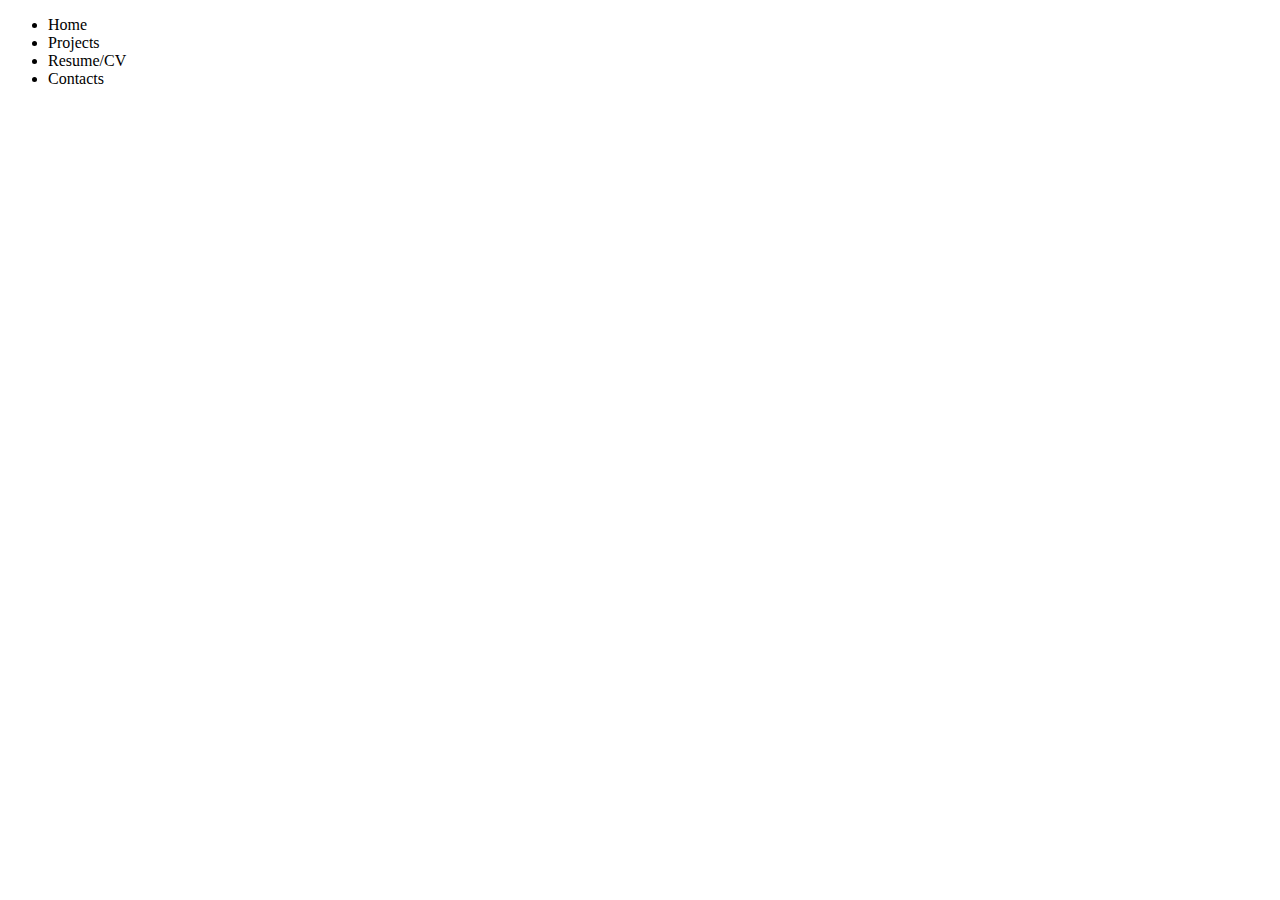
==== index.html @ bfd3858f "landing page initiated" ====
<!DOCTYPE html>
<html lang="en">
  <head>
    <meta charset="UTF-8" />
    <meta http-equiv="X-UA-Compatible" content="IE=edge" />
    <meta name="viewport" content="width=device-width, initial-scale=1.0" />
    <title>Filip Komogorov Homepage</title>
  </head>
  <body>
    <header>
      <nav>
        <ul>
          <li>Home</li>
          <li>Projects</li>
          <li>Resume/CV</li>
          <li>Contacts</li>
        </ul>
      </nav>
    </header>

    <section class="main__landing"></section>
  </body>
</html>
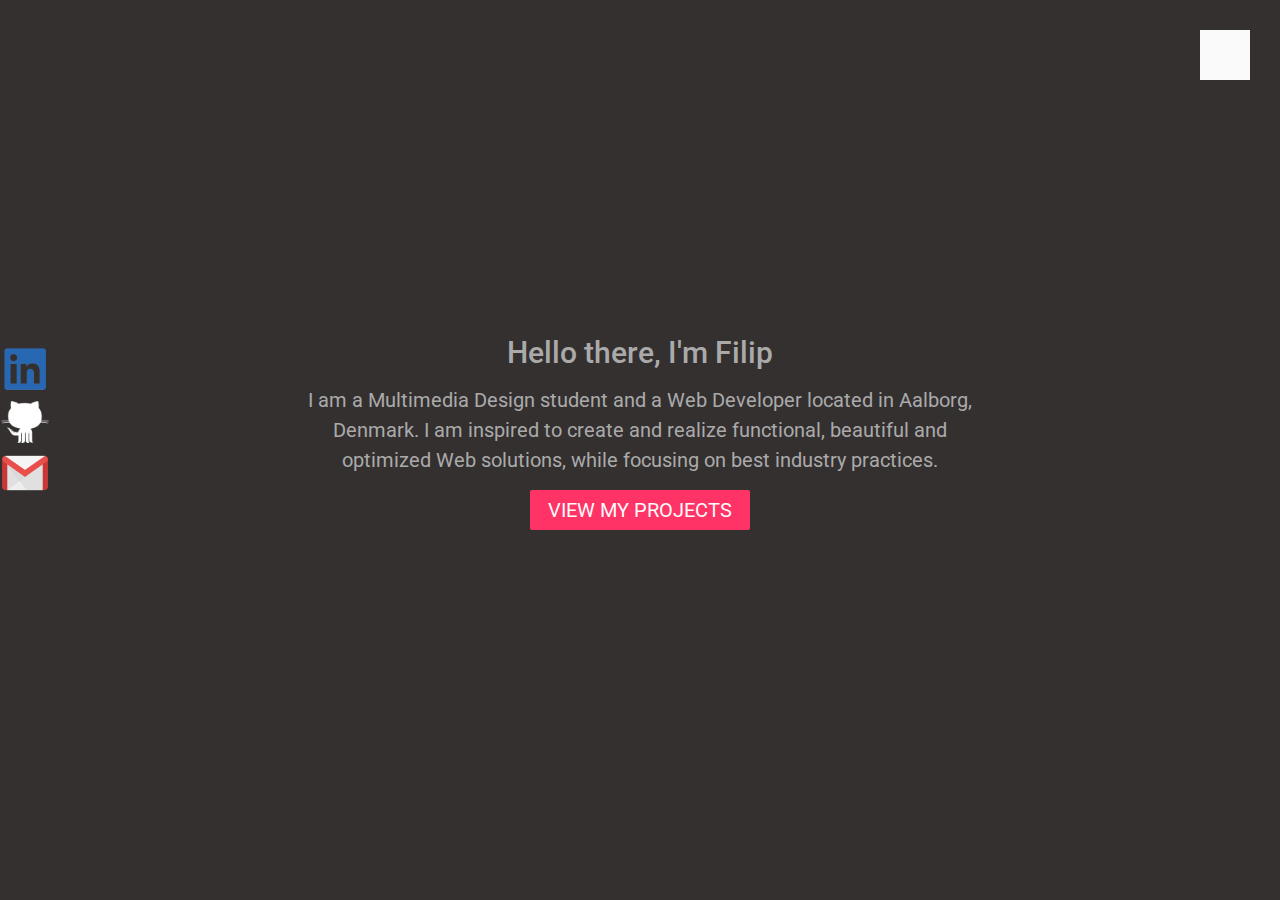
==== commit 3c20320a: "frontpage almost completed" ====
--- a/index.html
+++ b/index.html
@@ -5,10 +5,19 @@
     <meta http-equiv="X-UA-Compatible" content="IE=edge" />
     <meta name="viewport" content="width=device-width, initial-scale=1.0" />
     <title>Filip Komogorov Homepage</title>
+    <link rel="stylesheet" href="assets/styles/style.css" />
+    <link
+      href="https://fonts.googleapis.com/css2?family=Roboto:wght@300;400;500&display=swap"
+      rel="stylesheet"
+    />
+    <script defer src="assets/js/app.js"></script>
   </head>
   <body>
     <header>
-      <nav>
+      <div class="hamburger">
+        <div class="tempitem" id="hamburgerBtn"></div>
+      </div>
+      <nav id="nav">
         <ul>
           <li>Home</li>
           <li>Projects</li>
@@ -18,6 +27,41 @@
       </nav>
     </header>
 
-    <section class="main__landing"></section>
+    <address>
+      <div class="contacts-logos">
+        <a href="https://www.linkedin.com/in/filip-komogorov/" target="_blank"
+          ><img
+            class="contact-logo linkedin"
+            src="assets/img/logolinkedin.png"
+            alt="Logo to LinkedIn Profile"
+        /></a>
+      </div>
+      <div class="contacts-logos">
+        <a href="https://github.com/filipkomogorov" target="_blank"
+          ><img
+            class="contact-logo git"
+            src="assets/img/github.png"
+            alt="Logo to GITHUB Profile"
+        /></a>
+      </div>
+      <div class="contacts-logos">
+        <a href="mailto:filipkomogorov@gmail.com"
+          ><img
+            class="contact-logo"
+            src="assets/img/logogmail.png"
+            alt="Logo to send email to Filip"
+        /></a>
+      </div>
+    </address>
+
+    <section class="main__landing">
+      <h1>Hello there, I'm Filip</h1>
+      <p>
+        I am a Multimedia Design student and a Web Developer located in Aalborg,
+        Denmark. I am inspired to create and realize functional, beautiful and
+        optimized Web solutions, while focusing on best industry practices.
+      </p>
+      <a class="cta" href="projects.html">View my projects</a>
+    </section>
   </body>
 </html>
--- a/assets/styles/style.css
+++ b/assets/styles/style.css
@@ -0,0 +1,119 @@
+html {
+  font-family: "Roboto", sans-serif;
+}
+
+body {
+  background: #343030;
+  margin: 0;
+  padding: 0;
+  overflow-x: hidden;
+}
+
+h1,
+h2,
+h3,
+h4,
+h5,
+h6,
+p,
+li,
+a {
+  color: #aaaaaa;
+}
+
+header {
+  width: 100%;
+  height: 80px;
+  position: relative;
+}
+.hamburger {
+  position: absolute;
+  right: 30px;
+  top: 30px;
+}
+
+.tempitem {
+  width: 50px;
+  height: 50px;
+  background-color: #fafafa;
+}
+
+nav {
+  position: absolute;
+  left: 100%;
+  top: 0;
+}
+
+.addNav {
+  left: 50% !important;
+  transform: translateX(-50%) !important;
+}
+
+address {
+  position: fixed;
+  top: 47%;
+  transform: translateY(-50%);
+}
+
+.main__landing {
+  position: absolute;
+  top: 35%;
+  left: 50%;
+  transform: translateX(-50%);
+}
+
+.main__landing h1 {
+  font-size: 30px;
+  font-weight: 500;
+  text-align: center;
+  margin-bottom: 15px;
+}
+
+.main__landing p {
+  font-size: 20px;
+  line-height: 30px;
+  width: 670px;
+  margin: 0 auto;
+  text-align: center;
+  margin-bottom: 15px;
+}
+
+.contacts-logos {
+  width: 50px;
+  height: 50px;
+  display: flex;
+  align-content: center;
+  justify-content: center;
+}
+
+.contact-logo {
+  width: 50px;
+  height: auto;
+}
+
+.linkedin {
+  width: 42px;
+}
+
+.git {
+  width: 48px;
+}
+
+.cta {
+  position: absolute;
+  left: 0;
+  right: 0;
+  margin-left: auto;
+  margin-right: auto;
+  width: 220px;
+  height: 40px;
+  border-radius: 2px;
+  text-align: center;
+  background-color: #ff3366;
+  color: #fafafa;
+  display: inline-block;
+  font-size: 20px;
+  text-transform: uppercase;
+  text-decoration: none;
+  line-height: 40px;
+}
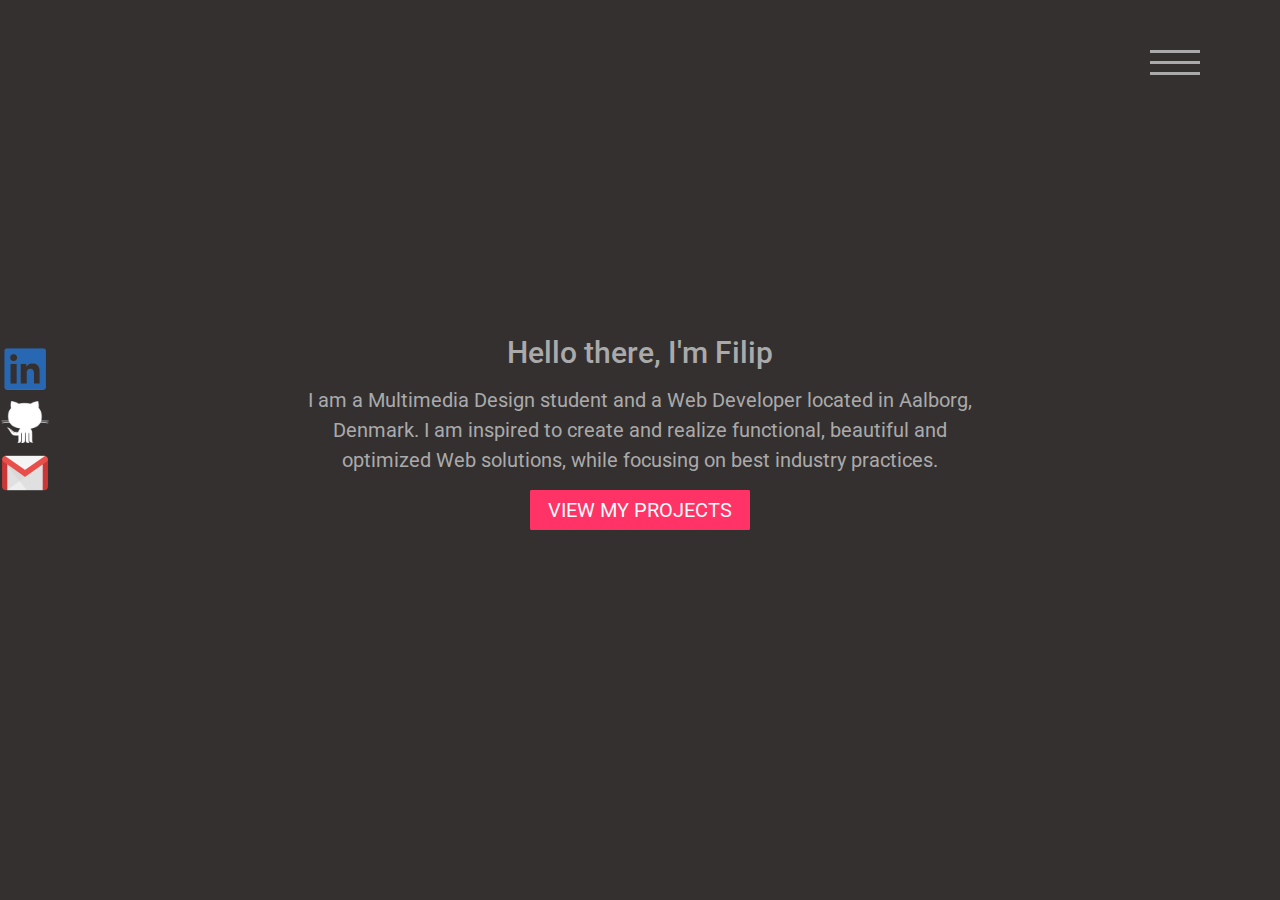
==== commit 3fa09961: "frontpage completed" ====
--- a/index.html
+++ b/index.html
@@ -14,15 +14,17 @@
   </head>
   <body>
     <header>
-      <div class="hamburger">
-        <div class="tempitem" id="hamburgerBtn"></div>
+      <div class="hamburger" id="hamburgerBtn">
+        <div class="line line_1"></div>
+        <div class="line line_2"></div>
+        <div class="line line_3"></div>
       </div>
       <nav id="nav">
         <ul>
-          <li>Home</li>
-          <li>Projects</li>
-          <li>Resume/CV</li>
-          <li>Contacts</li>
+          <li><a href="index.html">Home</a></li>
+          <li><a href="projects.html">Projects</a></li>
+          <li><a href="resume.html">Resume</a></li>
+          <li><a href="contacts.html">Contacts</a></li>
         </ul>
       </nav>
     </header>
@@ -62,6 +64,7 @@
         optimized Web solutions, while focusing on best industry practices.
       </p>
       <a class="cta" href="projects.html">View my projects</a>
+      <a class="cta2" href="projects.html">View my projects</a>
     </section>
   </body>
 </html>
--- a/assets/styles/style.css
+++ b/assets/styles/style.css
@@ -27,26 +27,105 @@
   position: relative;
 }
 .hamburger {
-  position: absolute;
-  right: 30px;
-  top: 30px;
-}
-
-.tempitem {
+  position: fixed;
+  right: 80px;
+  top: 50px;
+  z-index: 100 !important;
+  cursor: pointer;
+}
+
+.line {
   width: 50px;
-  height: 50px;
-  background-color: #fafafa;
+  height: 3px;
+  background-color: #aaaaaa;
+}
+
+.line:not(:last-child) {
+  margin-bottom: 8px;
+}
+
+.btn-animation .line_1 {
+  transform: translateY(11px) rotate(-45deg);
+}
+
+.btn-animation .line_2 {
+  opacity: 0;
+}
+
+.btn-animation .line_3 {
+  transform: translateY(-11px) rotate(45deg);
+}
+
+.btn-animation,
+.line {
+  transition: all 0.3s;
 }
 
 nav {
-  position: absolute;
+  position: fixed;
   left: 100%;
+  width: 100vw;
+  height: 100vh;
+  background-color: #020202;
   top: 0;
+  opacity: 0;
+  z-index: 10;
+}
+
+nav ul {
+  position: relative;
+  margin: 0;
+  padding: 0;
+  left: 50px;
+  top: 20%;
+  list-style: none;
+  display: flex;
+  flex-direction: column;
+}
+
+nav ul li {
+  font-size: 20px;
+  text-transform: uppercase;
+}
+
+nav ul li,
+nav ul li a {
+  display: inline-block;
+}
+
+nav ul li a:after {
+  content: "";
+  box-sizing: border-box;
+  display: block;
+  width: 0;
+  height: 1.5px;
+  background: #fafafa;
+  transition: width 0.5s;
+}
+
+nav ul li a:hover::after {
+  width: 50%;
+}
+
+nav ul li:not(:last-child) {
+  margin-bottom: 30px;
+}
+
+nav ul li a {
+  text-decoration: none;
 }
 
 .addNav {
-  left: 50% !important;
-  transform: translateX(-50%) !important;
+  left: 80% !important;
+  top: 0 !important;
+  opacity: 1 !important;
+}
+
+#nav,
+.addNav,
+.nav ul,
+.nav ul li {
+  transition: all 0.5s;
 }
 
 address {
@@ -99,7 +178,8 @@
   width: 48px;
 }
 
-.cta {
+.cta,
+.cta2 {
   position: absolute;
   left: 0;
   right: 0;
@@ -117,3 +197,9 @@
   text-decoration: none;
   line-height: 40px;
 }
+
+.cta2:hover {
+  transform: scale(1.2);
+  opacity: 0;
+  transition: all 0.3s ease-in-out;
+}
